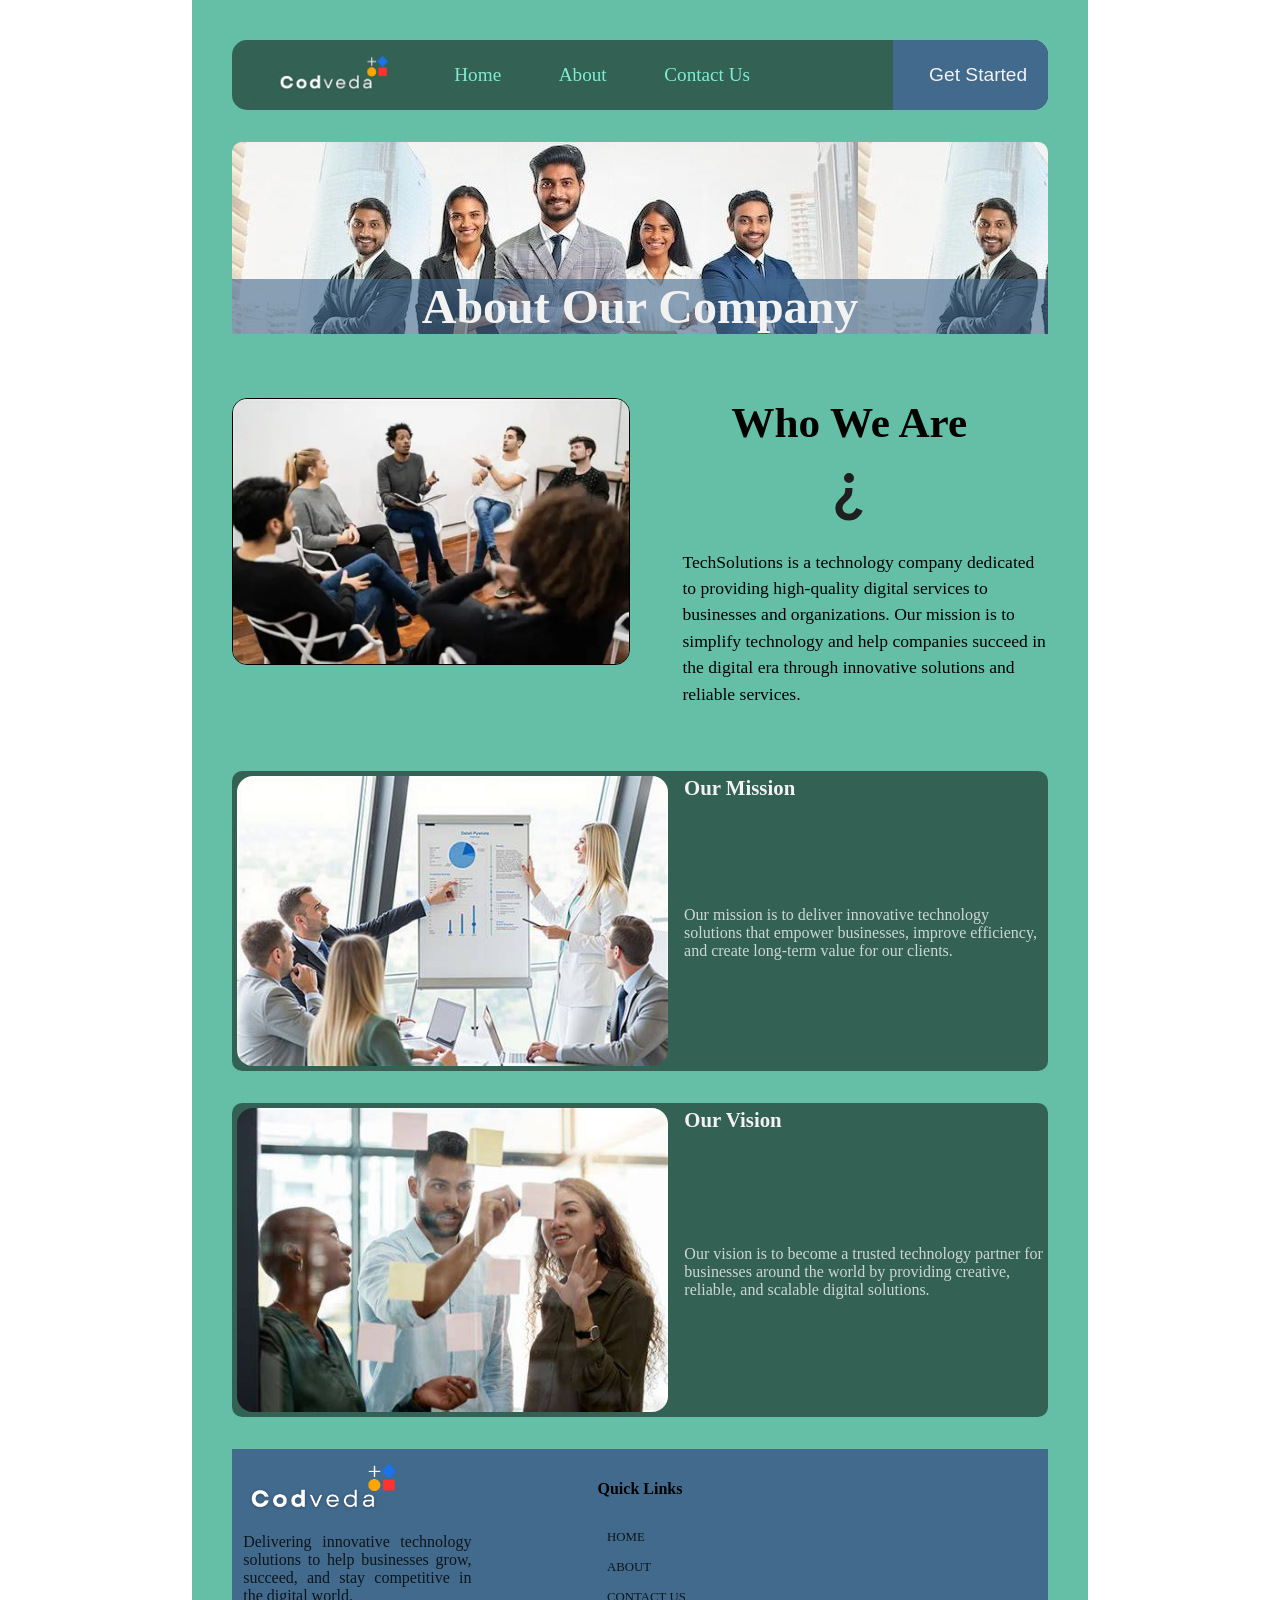
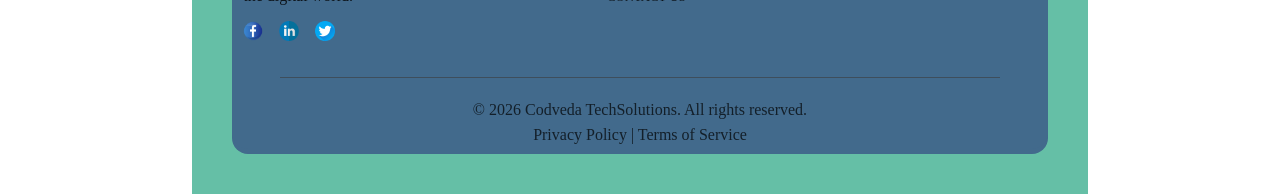
==== about.html @ 55306dee "before responsive code" ====
<!DOCTYPE html>
<html lang="en">
<head>
    <meta charset="UTF-8">
    <meta name="viewport" content="width=device-width, initial-scale=1.0">
    <title>About us</title>
    <link rel="stylesheet" href="./style/style.css">
</head>
<body>
    <header id="header"></header>

    <div class="about_us">
    <div class="banner">
        <div class="banner__text"><span>About Our Company</span> </div>
    </div>
    <div class="about_section">
        <div class="about_section__title">Who We Are</div>
        <div class="about_section__question_tag">
            <svg xmlns="http://www.w3.org/2000/svg" height="60px" viewBox="0 -960 960 960" width="60px" fill="#1f1f1f"><path d="M424-320q0-81 14.5-116.5T500-514q41-36 62.5-62.5T584-637q0-41-27.5-68T480-732q-51 0-77.5 31T365-638l-103-44q21-64 77-111t141-47q105 0 161.5 58.5T698-641q0 50-21.5 85.5T609-475q-49 47-59.5 71.5T539-320H424Zm56 240q-33 0-56.5-23.5T400-160q0-33 23.5-56.5T480-240q33 0 56.5 23.5T560-160q0 33-23.5 56.5T480-80Z"/></svg>
        </div>
        <div class="about_section__image">
            <img src="./assets/team.webp" alt="team">
        </div>
        <div class="about_section__description">
            TechSolutions is a technology company dedicated to providing 
            high-quality digital services to businesses and organizations. 
            Our mission is to simplify technology and help companies succeed
             in the digital era through innovative solutions and reliable services.
        </div>
    </div>
    <div class="cards mission_vision--cards">
        <div class="mission">
            <span class="card__title mission--card__title">Our Mission</span>
            <p class="card__description mission--card__description">Our mission is to deliver innovative technology
                solutions that empower businesses, improve efficiency, and create long-term
                value for our clients.</p>
            <div class="card__image mission--card__image">
                <img src="./assets/mission.jpg" alt="mission image">
            </div>
        </div>

        <div class="vision">
            <span class="card__title vision--card__title">Our Vision</span>
            <p class="card__description vision--card__description">Our vision is to become a trusted technology 
                partner for businesses around the world by providing creative, reliable, and scalable digital 
                solutions.</p>
            <div class="card__image vision--card__image">
                <img src="./assets/vision.jpg" alt="vision image">
            </div>
        </div>
    </div>
    </div>
    <footer id="footer"></footer>
    <script src="./script/script.js"></script>
</body>
</html>
---- style/style.css ----
* {
    box-sizing: border-box;
    padding: 0;
}

html {
    background-color: white;
}

body {
    margin: 0 15% 0 15%;
    padding: 2.5rem;
    background-color: #65BFA6;
    min-height: 100vh;
    display: flex;
    flex-direction: column;
    justify-content: space-between;
    gap: 2rem;
    position: relative;
    animation: fadeIn;
    animation-duration: 2s;
}

@keyframes fadeIn {
    0% {
        top: 100vh;
    }

    50% {
        top: 0;
    }
}

header {
    position: sticky;
    top: 0;
    z-index: 1000;
    height: 70px;
    padding: 0 0 0 1.3rem !important;
    display: flex;
    flex-direction: row;
    justify-content: space-between;
    align-items: center;
    gap: 20px;
    padding: 10px 0px;
    background-color: #336154;
    border-radius: 15px;
    color: #7EEDCE;
    width: 100%;
}

.logo_image {
    height: 40px;
}

.logo_nav {
    display: flex;
    flex-direction: row;
    justify-content: space-between;
    align-items: center;
    gap: 3em;
}

.list_container {
    display: flex;
    flex-direction: row;
    justify-content: space-between;
    align-items: center;
    gap: 2em;
    color: inherit;
}

.list,
.list a {
    text-decoration: none;
    list-style: none;
    white-space: nowrap;
    color: inherit;
    font-size: 1.2rem;
    transition: 0.5s;
    padding: 0.4rem;
    border-radius: 0.4rem;
}

.list a:hover {
    border-bottom: 1px solid #7EEDCE;
    background-color: #7EEDCE;
    color: #336154;
    transform: translate(0, -4px);
}

.header__buttons {
    background-color: #426A8C;
    height: 100%;
    width: 20%;
    display: flex;
    align-items: center;
    padding: 1.3rem;
    justify-content: flex-end;
    border-radius: 0 15px 15px 0;
}

.header__button {
    white-space: nowrap;
    background: transparent;
    border: none;
    font-weight: 500;
    font-size: 1.2rem;
    color: #F2F2F2;
    transition: 0.4s;
}

.header__button:hover {
    transform: translate(0, -2px);
    border-bottom: 1px solid #F2F2F2;
}


/*====================================================================================
                                        HERO
======================================================================================*/

.hero--section {
    display: grid;
    grid-template-areas:
        "title title"
        "description image"
        "description image"
        "buttons image";
    grid-template-columns: 1fr 1fr;
}

.hero__title {
    grid-area: title;
    text-align: left;
    font-size: 2.2rem;
    font-family: "DM Serif Display", serif;
}

.hero__description {
    padding-top: 15%;
    grid-area: description;
    font-size: 1.2rem;
    text-align: justify;
}

.CA_buttons {
    grid-area: buttons;
    display: flex;
    justify-content: space-evenly;
    align-items: flex-start;
    height: auto;
}

.button--learn {
    background-color: #426A8C;
    border: none;
    font-size: 1.3rem;
    padding: 0.6rem 2rem 0.6rem 0.6rem;
    border-radius: 0.5rem 0 2rem 0.5rem;
    font-weight: 500;

}

.button--getStarted {
    border: none;
    font-size: 1.3rem;
    background-color: #336154;
    padding: 0.6rem 0.6rem 0.6rem 2rem;
    border-radius: 0 0.5rem 0.5rem 2rem;
    font-weight: 500;
    color: #F2F2F2;
}

.hero__image {
    grid-area: image;
    padding: 5px;
}


/*====================================================================================
                                        FEATURES
======================================================================================*/


.features--section {
    display: flex;
    flex-direction: column;
    gap: 0.2rem;
}

.section__title {
    font-size: 2rem;
    font-weight: 1000;
    text-align: center;
}

.cards {
    display: grid;
    grid-template-columns: repeat(auto-fill, minmax(250px, 1fr));
    gap: 2rem;
}

.card {
    border-radius: 1rem;
    padding: 0.7rem;
    gap: 10px;
}

.features--card {
    display: flex;
    flex-direction: column;
    justify-content: center;
    align-items: center;
    background-color: #336154;
    transition: 0.5s;
}

.features--card .card__image {
    max-width: 300px;
    width: fit-content;
    border-radius: 1rem;
}

.whyus--cards {
    grid-template-columns: repeat(auto-fill, minmax(270px, 1fr));
    gap: 2rem;
}

.card__image img {
    width: 100%;
    border-radius: 1rem;
}

.card__title {
    font-weight: 500;
    font-size: 1.2rem;
    color: #F2F2F2;
}

.card__description {
    text-align: center;
    font-size: 1.1rem;
    color: #dbdadad0;
}

.card__button {
    background-color: #65BFA6;
    font-size: 1rem;
    font-weight: 500;
    padding: 0.5rem;
    border-radius: 0 0 0.7rem 0.7rem;
    border: none;
    width: 100%;
}

button {
    transition: 0.4s;
}

/*=======================================================================================
                                            WHY US?
=========================================================================================*/


.why_choose_us--section {
    margin-top: 4rem;
    display: flex;
    flex-direction: column;
    align-items: center;
    gap: 10px;
    background-color: #336154;
    padding: 2rem 1rem;
}

.whyus--section__title {
    color: #F2F2F2;
}

.section__description {
    color: #F2F2F2;
    opacity: 0.8;
    text-align: center;
    font-size: 1.2rem;
}

.whyus--card {
    display: grid;
    grid-template-areas:
        "icon title"
        "description description";
    grid-template-columns: 1fr 3fr;
    background-color: #65BFA6;
    color: #000;
    transition: 0.5s;
}

.card:hover,
button:hover {
    box-shadow: 5px 3px 5px rgba(0, 0, 0, 0.3);
    transform: translate(-2px, -2px);
}

.card__icon {
    grid-area: icon;
}

.whyus--card__title {
    grid-area: title;
    white-space: nowrap;
    align-self: center;
    color: inherit;
    font-weight: 600;
}

.whyus--card__description {
    grid-area: description;
    font-size: 1rem;
    color: inherit;
    opacity: 0.7;
}

/*==========================================================================================
                                            FOOTER
============================================================================================*/

footer {
    background-color: #426A8C;
    border-radius: 0 0 1rem 1rem;
    padding-bottom: 5px;
}

.footer--card {
    display: flex;
    flex-direction: column;
    align-items: center;
    justify-content: center;
    gap: 1rem;
}

.footer--card:hover {
    transform: none;
    box-shadow: none;
}

.footer--card__image img {
    width: 70%;
}

.footer--card__description {
    opacity: 0.8;
    text-align: justify;
}

.social_medias {
    display: flex;
    justify-content: start;
    gap: 1rem;
    width: 100%;
}

img {
    transition: 0.4s;
}

.social_medias img:hover {
    transform: rotate(360deg);
}

.footer--card__title {
    font-size: 1rem;
    font-weight: 600;
}

.footer__links {
    list-style-type: none;
    display: flex;
    flex-direction: column;
    gap: 15px;
    padding-left: 0.8rem;
}

.footer__link {
    font-size: 0.8rem;
    opacity: 0.8;
}

.footer__link a {
    text-decoration: none;
    color: #000;
}

.footer__link a:hover {
    border-bottom: 2px solid black;
}

.horizontal_line {
    background-color: #3d3d3d;
    height: 0.5px;
    opacity: 0.6;
    margin: 1.5rem 3rem;
}

.lower__section {
    display: flex;
    flex-direction: column;
    gap: 7px;
    align-items: center;
}

.lower__section span {
    opacity: 0.7;
}

/*=============================================================
                                    ABOUT PAGE
================================================================*/

.about_us {
    display: flex;
    flex-direction: column;
    gap: 4rem;
}

.banner {
    height: 12rem;
    overflow: hidden;
    width: 100%;
    background-image: url("../assets/banner.jpg");
    display: flex;
    align-items: flex-end;
    justify-content: center;
    border-radius: 10px 10px 0 0;
}

.banner__text {
    width: 100%;
    font-weight: bold;
    font-size: 3rem;
    text-align: center;
    color: #F2F2F2;
    background-color: #42698c9b;
    display: block;
}

.about_section {
    display: grid;
    grid-template-areas:
        "image title"
        "image mark"
        "image description";
    grid-template-columns: 1fr 1fr;
    gap: 1.3rem;
}

.about_section__title {
    grid-area: title;
    font-size: 2.7rem;
    text-align: center;
    font-weight: bold;
}

.about_section__image {
    grid-area: image;
}

.about_section__image img {
    width: 100%;
    border-radius: 15px;
    border: 1px solid black;
}

.about_section__question_tag {
    grid-area: mark;
    display: flex;
    justify-content: center;
}

.about_section__question_tag svg {
    transform: rotate(180deg);
}

.about_section__description {
    grid-area: description;
    line-height: 1.5;
    padding-left: 2rem;
    font-size: 1.1rem;
    margin: auto;
}

.mission_vision--cards {
    display: grid;
    grid-template-columns: repeat(auto-fill, minmax(400px, 1fr));
}

.mission,
.vision {
    display: grid;
    grid-template-areas:
        "image image image title title"
        "image image image description description";
    background-color: #336154;
    padding: 5px;
    border-radius: 10px;
}

.mission--card__title,
.vision--card__title {
    grid-area: title;
    font-size: 1.3rem;
    font-weight: 700;
    color: #F2F2F2;
    text-align: left;
}

.mission--card__description,
.vision--card__description {
    grid-area: description;
    font-size: 1rem;
    color: #f2f2f2cf;
    text-align: left;
    display: inline;
}

.mission--card__image,
.vision--card__image {
    grid-area: image;
    margin-right: 1rem;
}

.mission--card__image img,
.vision--card__image img {
    height: 100%;
}

/* ===============================================================
                            CONTACT US
================================================================== */
.contact_us {
    display: flex;
    flex-direction: column;
    gap: 3rem;
}

.contact--banner {
    background-image: url('../assets/contact--banner.jpg');
    position: relative;
}

.banner__description {
    position: absolute;
    top: 0;
    right: 0;
    height: 100%;
    background-color: #336154;
    display: flex;
    align-items: center;
    justify-content: center;
    padding: 0.5rem;
    max-width: 30%;
}

.__text {
    text-align: center;
    font-size: 1.8rem;
    color: #fff;
    line-height: 3rem;
}

.contact--cards {
    display: grid;
    grid-template-areas:
        "contact_info send_message send_message";
    grid-template-columns: 1fr 2fr;
}

.get_in_touch {
    display: flex;
    flex-direction: column;
    gap: 1rem;
    grid-area: send_message;
    border-radius: 1rem;
    padding: 1.3rem;
    box-shadow: 1px -1px 3px rgba(0, 0, 0, 0.7), 1px 1px 5px inset rgba(255, 255, 255, 0.5), 4px 4px 50px inset rgba(0, 0, 0, 0.3);
}

.get--description {
    text-align: center;
    color: #464545;
    font-size: 1rem;
    line-height: 1.5rem;
}

form {
    display: grid;
    grid-template-areas:
        "first_name last_name"
        "email email"
        "text_area text_area"
        "submit_btn submit_btn";
    grid-template-columns: 1fr 1fr;
    gap: 1rem;
}

.input {
    padding: 0.4rem;
    border-radius: 0.5rem;
    outline: none;
    border: none;
    box-shadow: inset 1px 1px 2px rgba(0, 0, 0, 0.3);
}

.get--first_name {
    grid-area: first_name;
}

.get--last_name {
    grid-area: last_name;
}

.get--email {
    grid-area: email;
}

.get--text_area {
    grid-area: text_area;
    border-radius: 0.5rem;
    padding: 0.5rem;
    border: none;
    outline: none;
}

.get--btn {
    background-color: #336154;
    color: #e6e4e4;
    grid-area: submit_btn;
    padding: 0.5rem;
    border: none;
    font-size: 1rem;
    border-radius: 0.5rem;
}

.contact_us__contact_info {
    background-color: #336154;
    border-radius: 1rem;
    padding: 1.3rem;
    display: flex;
    flex-direction: column;
    gap: 1rem;
    color: #e6e4e4;
}

.__info_card {
    display: flex;
    align-items: center;
    justify-content: start;
    gap: 0.5rem;
}

.__info_card a {
    text-decoration: none;
    color: #e6e4e4;
}
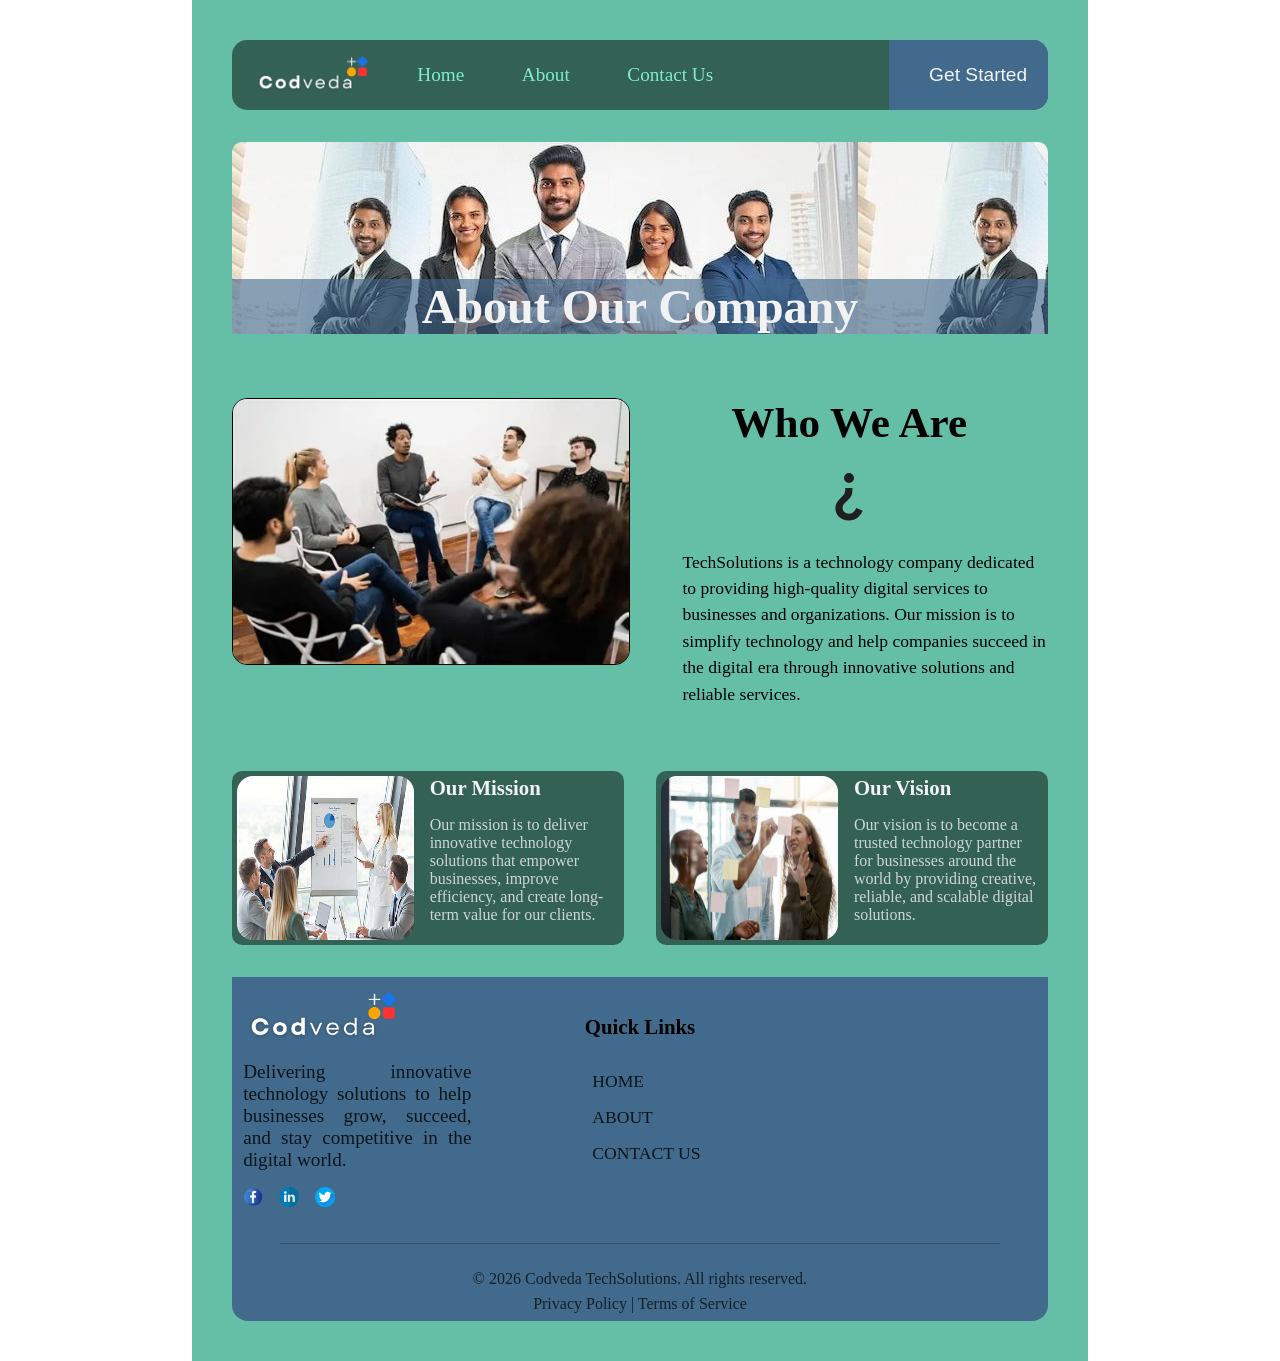
==== commit bc148c2f: "responsive" ====
--- a/about.html
+++ b/about.html
@@ -1,56 +1,149 @@
 <!DOCTYPE html>
 <html lang="en">
-<head>
-    <meta charset="UTF-8">
-    <meta name="viewport" content="width=device-width, initial-scale=1.0">
-    <title>About us</title>
-    <link rel="stylesheet" href="./style/style.css">
-</head>
-<body>
-    <header id="header"></header>
+    <head>
+        <meta charset="UTF-8">
+        <meta name="viewport" content="width=device-width, initial-scale=1.0">
+        <title>About us</title>
+        <link rel="stylesheet" href="./style/style.css">
+        <link rel="stylesheet" href="./style/media_query.css">
+    </head>
+    <body>
+        <header>
+            <div class="logo_nav">
+                <div class="logo">
+                    <img class="logo_image" src="./assets/logo_image.webp"
+                        alt="Codveda logo">
+                </div>
+                <nav class="main_nav">
+                    <ul class="list_container">
+                        <li class="list"><a href="../index.html">Home</a></li>
+                        <li class="list"><a href="../about.html">About</a></li>
+                        <li class="list"><a href="../contact.html">Contact
+                                Us</a></li>
+                    </ul>
+                </nav>
+            </div>
+            <div class="header__buttons">
+                <button class="header__button">Get Started</button>
+            </div>
+            <div class="menu_icon" id="menu_icon">
+                <svg xmlns="http://www.w3.org/2000/svg" height="24px"
+                    viewBox="0 -960 960 960" width="24px" fill="#FFFFFF"><path
+                        d="M120-240v-80h720v80H120Zm0-200v-80h720v80H120Zm0-200v-80h720v80H120Z" /></svg>
+            </div>
+            <nav class="responsiveNav" id="responsiveNav">
+                <ul class="responsive--list_container">
+                    <li class="list responsive--list"><a
+                            href="../index.html">Home</a></li>
+                    <hr>
+                    <li class="list responsive--list"><a
+                            href="../about.html">About</a></li>
+                    <hr>
+                    <li class="list responsive--list"><a
+                            href="../contact.html">Contact Us</a></li>
+                    <hr>
+                    <li class="list responsive--list"><a
+                            href="#">Account</a></li>
+                </ul>
+            </nav>
+        </header>
 
-    <div class="about_us">
-    <div class="banner">
-        <div class="banner__text"><span>About Our Company</span> </div>
-    </div>
-    <div class="about_section">
-        <div class="about_section__title">Who We Are</div>
-        <div class="about_section__question_tag">
-            <svg xmlns="http://www.w3.org/2000/svg" height="60px" viewBox="0 -960 960 960" width="60px" fill="#1f1f1f"><path d="M424-320q0-81 14.5-116.5T500-514q41-36 62.5-62.5T584-637q0-41-27.5-68T480-732q-51 0-77.5 31T365-638l-103-44q21-64 77-111t141-47q105 0 161.5 58.5T698-641q0 50-21.5 85.5T609-475q-49 47-59.5 71.5T539-320H424Zm56 240q-33 0-56.5-23.5T400-160q0-33 23.5-56.5T480-240q33 0 56.5 23.5T560-160q0 33-23.5 56.5T480-80Z"/></svg>
-        </div>
-        <div class="about_section__image">
-            <img src="./assets/team.webp" alt="team">
-        </div>
-        <div class="about_section__description">
-            TechSolutions is a technology company dedicated to providing 
-            high-quality digital services to businesses and organizations. 
-            Our mission is to simplify technology and help companies succeed
-             in the digital era through innovative solutions and reliable services.
-        </div>
-    </div>
-    <div class="cards mission_vision--cards">
-        <div class="mission">
-            <span class="card__title mission--card__title">Our Mission</span>
-            <p class="card__description mission--card__description">Our mission is to deliver innovative technology
-                solutions that empower businesses, improve efficiency, and create long-term
-                value for our clients.</p>
-            <div class="card__image mission--card__image">
-                <img src="./assets/mission.jpg" alt="mission image">
+        <div class="about_us">
+            <div class="banner">
+                <div class="banner__text"><span> About Our Company </span> </div>
+            </div>
+            <div class="about_section">
+                <div class="about_section__title">Who We Are</div>
+                <div class="about_section__question_tag">
+                    <svg xmlns="http://www.w3.org/2000/svg" height="60px"
+                        viewBox="0 -960 960 960" width="60px"
+                        fill="#1f1f1f"><path
+                            d="M424-320q0-81 14.5-116.5T500-514q41-36 62.5-62.5T584-637q0-41-27.5-68T480-732q-51 0-77.5 31T365-638l-103-44q21-64 77-111t141-47q105 0 161.5 58.5T698-641q0 50-21.5 85.5T609-475q-49 47-59.5 71.5T539-320H424Zm56 240q-33 0-56.5-23.5T400-160q0-33 23.5-56.5T480-240q33 0 56.5 23.5T560-160q0 33-23.5 56.5T480-80Z" /></svg>
+                </div>
+                <div class="about_section__image">
+                    <img src="./assets/team.webp" alt="team">
+                </div>
+                <div class="about_section__description">
+                    TechSolutions is a technology company dedicated to providing
+                    high-quality digital services to businesses and
+                    organizations.
+                    Our mission is to simplify technology and help companies
+                    succeed
+                    in the digital era through innovative solutions and reliable
+                    services.
+                </div>
+            </div>
+            <div class="cards mission_vision--cards">
+                <div class="mission">
+                    <span class="card__title mission--card__title">Our
+                        Mission</span>
+                    <p class="card__description mission--card__description">Our
+                        mission is to deliver innovative technology
+                        solutions that empower businesses, improve efficiency,
+                        and create long-term
+                        value for our clients.</p>
+                    <div class="card__image mission--card__image">
+                        <img src="./assets/mission.jpg" alt="mission image">
+                    </div>
+                </div>
+
+                <div class="vision">
+                    <span class="card__title vision--card__title">Our
+                        Vision</span>
+                    <p class="card__description vision--card__description">Our
+                        vision is to become a trusted technology
+                        partner for businesses around the world by providing
+                        creative, reliable, and scalable digital
+                        solutions.</p>
+                    <div class="card__image vision--card__image">
+                        <img src="./assets/vision.jpg" alt="vision image">
+                    </div>
+                </div>
             </div>
         </div>
+        <footer>
+            <div class="cards footer--cards">
+                <div class="card footer--card">
+                    <div class="footer--card__image">
+                        <img src="./assets//logo_image.webp" alt="Codveda logo">
+                    </div>
+                    <span class="footer--card__description">
+                        Delivering innovative technology solutions to help
+                        businesses
+                        grow, succeed, and stay competitive in the digital
+                        world.
+                    </span>
+                    <div class="social_medias">
+                        <img
+                            src="./assets/social media icons/facebook_2626269.png"
+                            alt="facebook" width="20">
+                        <img
+                            src="./assets/social media icons//linkedin_4782336.png"
+                            alt="linkdeen" width="20">
+                        <img
+                            src="./assets/social media icons/twitter_3670211.png"
+                            alt="twitter" width="20">
+                    </div>
+                </div>
+                <div class="card footer--card">
+                    <span class="footer--card__title">Quick Links</span>
+                    <ul class="footer__links">
+                        <li class="footer__link"><a
+                                href="../index.html">HOME</a></li>
+                        <li class="footer__link"><a
+                                href="../about.html">ABOUT</a></li>
+                        <li class="footer__link"><a
+                                href="../contact.html">CONTACT US</a></li>
+                    </ul>
+                </div>
+            </div>
+            <div class="horizontal_line"></div>
+            <div class="lower__section">
+                <span>© 2026 Codveda TechSolutions. All rights reserved.</span>
+                <span>Privacy Policy | Terms of Service</span>
+            </div>
+        </footer>
 
-        <div class="vision">
-            <span class="card__title vision--card__title">Our Vision</span>
-            <p class="card__description vision--card__description">Our vision is to become a trusted technology 
-                partner for businesses around the world by providing creative, reliable, and scalable digital 
-                solutions.</p>
-            <div class="card__image vision--card__image">
-                <img src="./assets/vision.jpg" alt="vision image">
-            </div>
-        </div>
-    </div>
-    </div>
-    <footer id="footer"></footer>
-    <script src="./script/script.js"></script>
-</body>
+        <script src="./script/script.js"></script>
+    </body>
 </html>
--- a/style/style.css
+++ b/style/style.css
@@ -41,7 +41,7 @@
     flex-direction: row;
     justify-content: space-between;
     align-items: center;
-    gap: 20px;
+    gap: 0.1%;
     padding: 10px 0px;
     background-color: #336154;
     border-radius: 15px;
@@ -58,7 +58,7 @@
     flex-direction: row;
     justify-content: space-between;
     align-items: center;
-    gap: 3em;
+    gap: 2rem;
 }
 
 .list_container {
@@ -66,7 +66,7 @@
     flex-direction: row;
     justify-content: space-between;
     align-items: center;
-    gap: 2em;
+    gap: 2rem;
     color: inherit;
 }
 
@@ -115,6 +115,52 @@
     border-bottom: 1px solid #F2F2F2;
 }
 
+.menu_icon {
+    display: none;
+    padding: 10px;
+}
+
+.responsiveNav {
+    width: 100%;
+    background-color: #336154e3;
+    border-radius: 1rem;
+    display: flex;
+    align-items: center;
+    justify-content: center;
+    color: #e6e4e4;
+    position: absolute;
+    top: 75px;
+    left: 0rem;
+    font-size: 1.2rem;
+    box-shadow: 2px 2px 3px rgba(0, 0, 0, 0.6);
+    animation: zoomIn 1s;
+    display: none;
+}
+
+.responsive--list_container {
+    width: 100%;
+    padding: 0 5px;
+}
+
+.responsive--list:hover {
+    background-color: #7EEDCE;
+}
+
+.responsive--list a {
+    display: block;
+}
+
+@keyframes zoomIn {
+    0% {
+        transform-origin: top right;
+        transform: scale(0);
+    }
+
+    50% {
+        transform-origin: top right;
+        transform: scale(1);
+    }
+}
 
 /*====================================================================================
                                         HERO
@@ -132,8 +178,9 @@
 
 .hero__title {
     grid-area: title;
-    text-align: left;
+    text-align: center;
     font-size: 2.2rem;
+    line-height: 2.5rem;
     font-family: "DM Serif Display", serif;
 }
 
@@ -175,6 +222,9 @@
 .hero__image {
     grid-area: image;
     padding: 5px;
+    display: flex;
+    align-items: center;
+    justify-content: center;
 }
 
 
@@ -282,6 +332,10 @@
     opacity: 0.8;
     text-align: center;
     font-size: 1.2rem;
+}
+
+.whyus--cards {
+    grid-template-columns: repeat(auto-fill, minmax(280px, 1fr));
 }
 
 .whyus--card {
@@ -350,6 +404,7 @@
 .footer--card__description {
     opacity: 0.8;
     text-align: justify;
+    font-size: 1.2rem;
 }
 
 .social_medias {
@@ -368,7 +423,7 @@
 }
 
 .footer--card__title {
-    font-size: 1rem;
+    font-size: 1.3rem;
     font-weight: 600;
 }
 
@@ -381,7 +436,7 @@
 }
 
 .footer__link {
-    font-size: 0.8rem;
+    font-size: 1.1rem;
     opacity: 0.8;
 }
 
@@ -406,10 +461,12 @@
     flex-direction: column;
     gap: 7px;
     align-items: center;
+    padding: 3px;
 }
 
 .lower__section span {
     opacity: 0.7;
+    text-align: center;
 }
 
 /*=============================================================
@@ -490,7 +547,7 @@
 
 .mission_vision--cards {
     display: grid;
-    grid-template-columns: repeat(auto-fill, minmax(400px, 1fr));
+    grid-template-columns: repeat(auto-fill, minmax(380px, 1fr));
 }
 
 .mission,
@@ -560,6 +617,10 @@
     max-width: 30%;
 }
 
+.contact--banner__text {
+    padding-right: 30%;
+}
+
 .__text {
     text-align: center;
     font-size: 1.8rem;
--- a/style/media_query.css
+++ b/style/media_query.css
@@ -0,0 +1,212 @@
+@media (max-width: 1250px) {
+    body {
+        margin: 0;
+    }
+}
+
+@media (max-width: 768px) {
+    html {
+        font-size: 15px;
+    }
+
+    .hero__image img {
+        width: 300px;
+    }
+
+    .hero__title {
+        font-size: 2rem;
+    }
+
+    /* =============================================
+                    ABOUT PAGE
+    ================================================ */
+    .about_section {
+        grid-template-columns: 1fr;
+        grid-template-areas: none;
+    }
+
+    .about_section__title::after {
+        content: ' ?';
+    }
+
+    .about_section__question_tag {
+        display: none;
+    }
+
+    .about_section__title {
+        grid-area: 1/1/2/2;
+    }
+
+    .about_section__image {
+        grid-area: 2/1/4/2;
+        z-index: 1;
+    }
+
+    .about_section__description {
+        background-color: rgba(255, 255, 255, 0.5);
+        grid-area: 3/1/4/2;
+        z-index: 2;
+        padding: 0.5rem;
+        text-align: justify;
+        font-size: 1.5rem;
+        border-radius: 0 0 1rem 1rem;
+    }
+
+    .__text {
+        font-size: 1.3rem;
+    }
+
+    form {
+        grid-template-areas: none;
+        grid-template-columns: 1fr;
+    }
+
+    .get--first_name {
+        grid-area: 1/1/2/2;
+    }
+
+    .get--last_name {
+        grid-area: 2/1/3/2;
+    }
+
+    .get--email {
+        grid-area: 3/1/4/2;
+    }
+
+    .get--text_area {
+        grid-area: 4/1/5/2;
+    }
+
+    .get--btn {
+        grid-area: 5/1/6/2;
+    }
+}
+
+@media (max-width: 668px) {
+    .list_container {
+        display: none;
+    }
+
+    .header__buttons {
+        display: none;
+    }
+
+    .menu_icon {
+        display: block;
+    }
+
+}
+
+@media (max-width: 520px) {
+    .contact--cards {
+        display: flex;
+        flex-direction: column-reverse;
+    }
+}
+
+@media (max-width: 425px) {
+    html {
+        font-size: 14px;
+    }
+
+    body {
+        padding: 1.5rem;
+    }
+
+    .hero--section {
+        grid-template-areas: none;
+    }
+
+    .hero__title {
+        grid-area: 1/1/2/3;
+        margin: 0;
+    }
+
+    .hero__description {
+        grid-area: 5/1/6/3;
+        z-index: 2;
+        background-color: #65bfa6a5;
+        padding: 0;
+    }
+
+    .CA_buttons {
+        grid-area: 6/1/7/3;
+        z-index: 2;
+    }
+
+    .hero__image {
+        z-index: 1;
+        grid-area: 2/1/6/3;
+    }
+
+    .banner {
+        background-position-x: center;
+    }
+
+    .about_section__description {
+        font-size: 1.1rem;
+    }
+
+    .mission_vision--cards {
+        grid-template-columns: repeat(auto-fill, minmax(250px, 1fr));
+    }
+
+    .mission,
+    .vision {
+        grid-template-areas: none;
+        grid-template-columns: 1fr;
+    }
+
+    .mission--card__title,
+    .vision--card__title {
+        grid-area: 1/1/2/2;
+        text-align: center;
+    }
+
+    .mission--card__description,
+    .vision--card__description {
+        grid-area: 2/1/3/2;
+        font-size: 1.2rem;
+        text-align: justify;
+    }
+
+    .mission--card__image,
+    .vision--card__image {
+        grid-area: 3/1/4/2;
+        margin: auto;
+    }
+
+    .banner__description {
+        max-width: 100%;
+        top: auto;
+        bottom: 0;
+        width: 100%;
+        height: fit-content;
+        background: transparent;
+    }
+
+    .contact--banner__text {
+        padding: 0 0 3rem 0;
+        font-size: 2.5rem;
+    }
+
+}
+
+@media (max-width: 340px) {
+    body {
+        padding: 1rem;
+    }
+
+    .hero__image img {
+        width: 250px;
+    }
+
+    .hero__description {
+        font-size: 1.1rem;
+    }
+
+    .about_section__description {
+        font-size: 1rem;
+    }
+
+}
